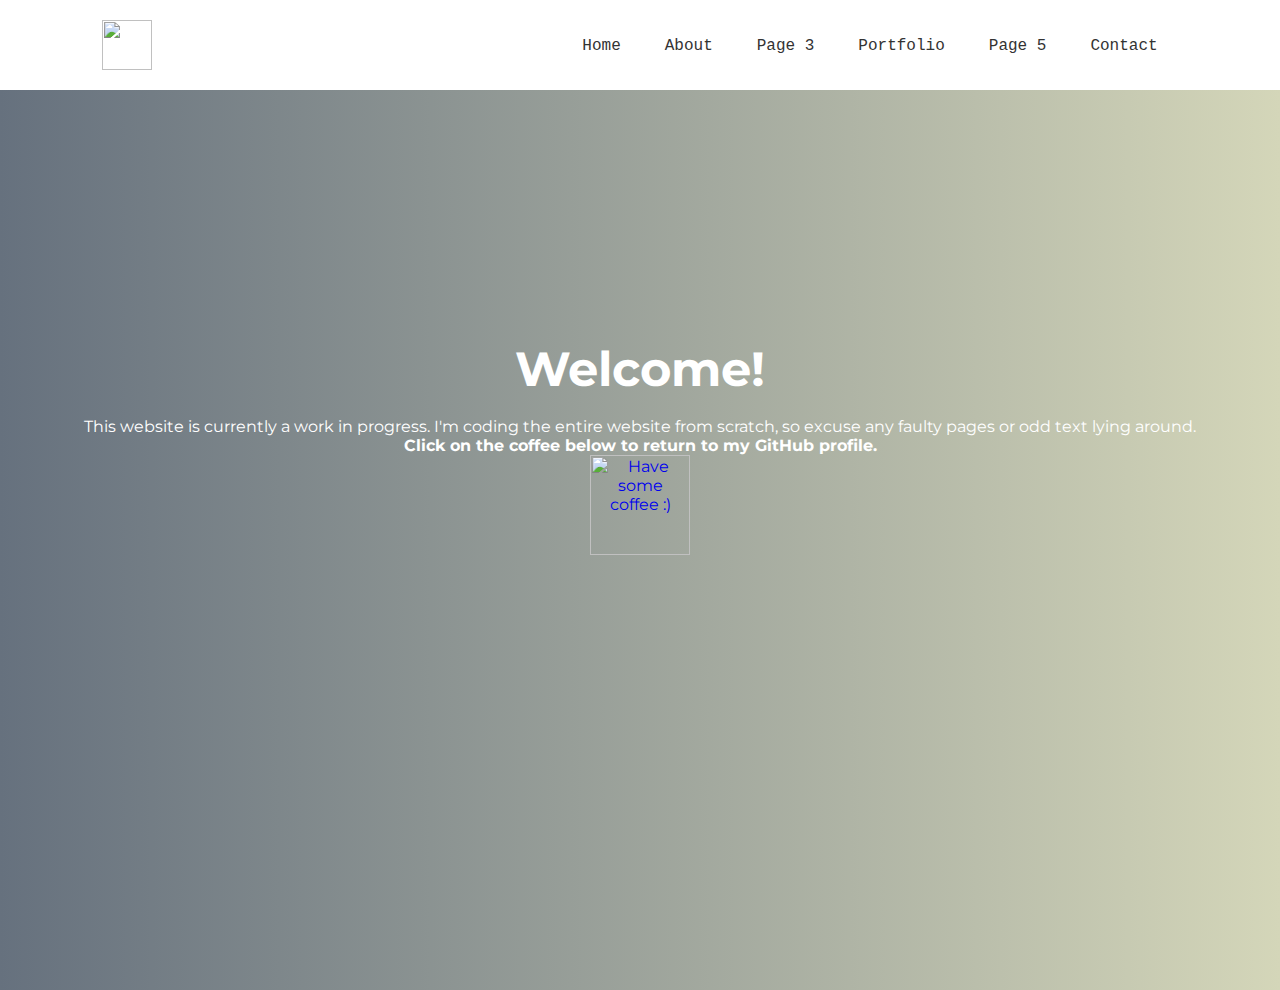
==== index.html @ acee1155 "Update" ====
<html>

<head>
    <title>Draft Webpage - KB</title>
    <link rel="stylesheet" href="css/style.css">
	<meta name="viewport" content="width=device-width, initial-scale=1">
</head>

<body>
  
	<nav>
    <div class="logo">
      <img src="https://images.unsplash.com/photo-1616197151166-93dc9b4528d8?ixlib=rb-1.2.1&ixid=MnwxMjA3fDB8MHxwaG90by1wYWdlfHx8fGVufDB8fHx8&auto=format&fit=crop&w=1964&q=80">
    </div>
        <ul>
          <li><a href="index.html">Home</a></li>
          <li><a href="html/about.html">About</a></li>
          <li><a href="">Page 3</a></li>
          <li><a href="html/portfolio.html">Portfolio</a></li>
          <li><a href="">Page 5</a></li>
          <li><a href="html/contact.html">Contact</a></li>
        </ul>
      </nav>
 
	<main>
	<section>
		<div class="main">
		<div class="txt">
			<h1><font size="+12">Welcome!</font></h1><br>
		<p>This website is currently a work in progress. I'm coding the entire website from scratch, so excuse any faulty pages or
		odd text lying around. <br><b>Click on the coffee below to return to my GitHub profile.</b></p>
    
		<a href="https://github.com/kaseypsbrice"><img src="https://media3.giphy.com/media/pEuD18F5xjR9SNVmYz/giphy.gif?cid=ecf05e47gdwngt16tetds5hsq3zgzb7yy2kfrdfjmtv0ef5a&rid=giphy.gif&ct=s" alt="Have some coffee :)" width="100" height="100"></a>
	</section>
	</main>

</body>

</html>
---- css/style.css ----
@import url('https://fonts.googleapis.com/css2?family=Montserrat:wght@100;200;300;400&display=swap');

*{
  margin: 0;
  padding: 0;
  font-family: 'Montserrat', sans-serif;
}
.main{
  background: linear-gradient(to right, #66717E, #D4D6B9);
  height: 100vh;
  width: 100%;
  color: #fff;
  overflow: hidden;
  position: relative;
}

nav{
  display: flex;
  position: sticky;
  align-items: center;
  padding: 20px 8%;
}
nav ul{
  flex: 1;
  text-align: right;
}
nav ul li{
  display: inline-block;
  list-style: none;
  margin: 0 20px;
}
nav ul li a{
  font-family: Courier New;
  text-decoration: none;
  color: #333
}

.logo{
  flex-basis: 20%;
}
.logo img{
  float: left;
  width: 50px;
}

.txt{
  margin: 30px;
  margin-top: 250px;
  text-align: center;
}

.page{
  background-image: url("https://images.unsplash.com/photo-1504600770771-fb03a6961d33?ixlib=rb-1.2.1&ixid=MnwxMjA3fDB8MHxwaG90by1wYWdlfHx8fGVufDB8fHx8&auto=format&fit=crop&w=2682&q=80");
}

.contact-page{
  margin-top: 250px;
  text-align: center;
}
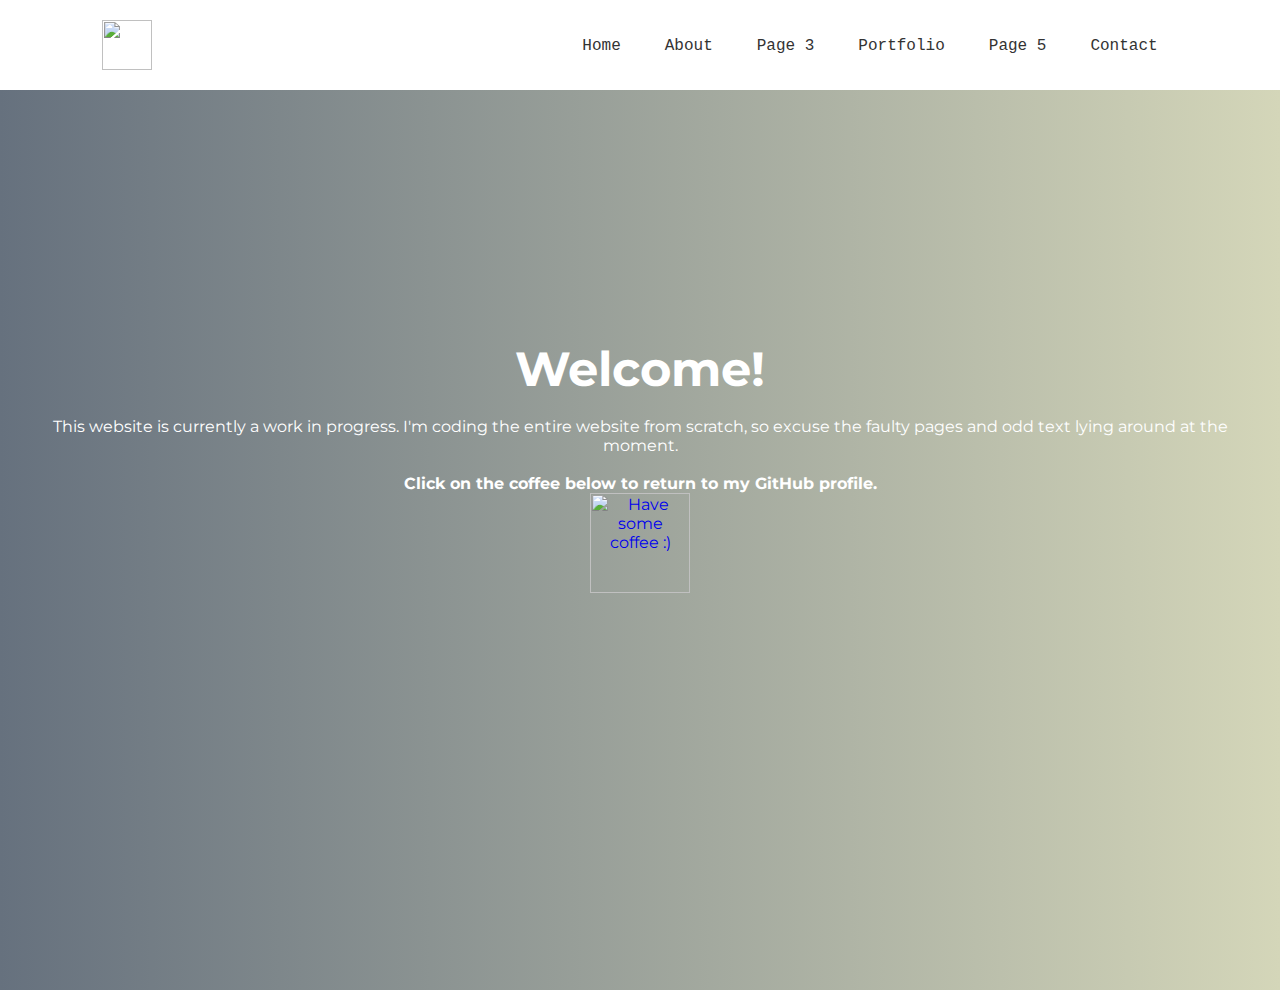
==== commit c59bcf97: "Update" ====
--- a/index.html
+++ b/index.html
@@ -25,10 +25,10 @@
 	<main>
 	<section>
 		<div class="main">
-		<div class="txt">
+		<div class="main-txt">
 			<h1><font size="+12">Welcome!</font></h1><br>
-		<p>This website is currently a work in progress. I'm coding the entire website from scratch, so excuse any faulty pages or
-		odd text lying around. <br><b>Click on the coffee below to return to my GitHub profile.</b></p>
+		<p>This website is currently a work in progress. I'm coding the entire website from scratch, so excuse the faulty pages and
+		odd text lying around at the moment. <br><br><b>Click on the coffee below to return to my GitHub profile.</b></p>
     
 		<a href="https://github.com/kaseypsbrice"><img src="https://media3.giphy.com/media/pEuD18F5xjR9SNVmYz/giphy.gif?cid=ecf05e47gdwngt16tetds5hsq3zgzb7yy2kfrdfjmtv0ef5a&rid=giphy.gif&ct=s" alt="Have some coffee :)" width="100" height="100"></a>
 	</section>
--- a/css/style.css
+++ b/css/style.css
@@ -43,7 +43,7 @@
   width: 50px;
 }
 
-.txt{
+.main-txt{
   margin: 30px;
   margin-top: 250px;
   text-align: center;
@@ -51,9 +51,4 @@
 
 .page{
   background-image: url("https://images.unsplash.com/photo-1504600770771-fb03a6961d33?ixlib=rb-1.2.1&ixid=MnwxMjA3fDB8MHxwaG90by1wYWdlfHx8fGVufDB8fHx8&auto=format&fit=crop&w=2682&q=80");
-}
-
-.contact-page{
-  margin-top: 250px;
-  text-align: center;
-}
+}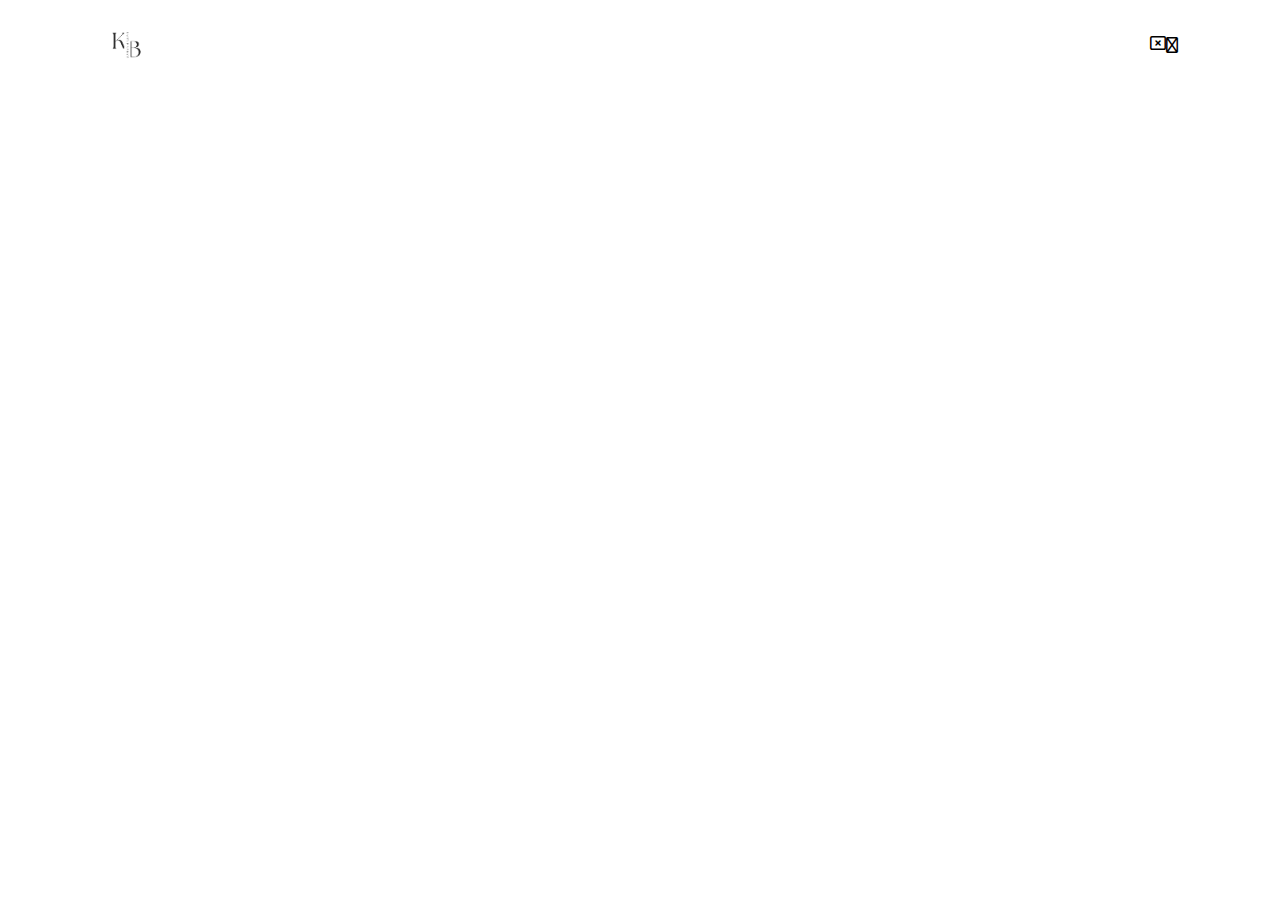
==== commit b6d6593d: "Home Update" ====
--- a/index.html
+++ b/index.html
@@ -3,35 +3,35 @@
 <head>
     <title>Draft Webpage - KB</title>
     <link rel="stylesheet" href="css/style.css">
+    <link rel="stylesheet" href="https://cdnjs.cloudflare.com/ajax/libs/font-awesome/6.1.1/css/all.min.css">
 	<meta name="viewport" content="width=device-width, initial-scale=1">
 </head>
 
 <body>
-  
+  <main>
+    <section class="header">
 	<nav>
     <div class="logo">
-      <img src="https://images.unsplash.com/photo-1616197151166-93dc9b4528d8?ixlib=rb-1.2.1&ixid=MnwxMjA3fDB8MHxwaG90by1wYWdlfHx8fGVufDB8fHx8&auto=format&fit=crop&w=1964&q=80">
+      <img src="./images/6.png">
     </div>
         <ul>
           <li><a href="index.html">Home</a></li>
           <li><a href="html/about.html">About</a></li>
           <li><a href="">Page 3</a></li>
           <li><a href="html/portfolio.html">Portfolio</a></li>
-          <li><a href="">Page 5</a></li>
+          <li><a href="html/blog.html">Blog</a></li>
           <li><a href="html/contact.html">Contact</a></li>
+          <i class="fa-regular fa-rectangle-xmark"></i>
         </ul>
+        <i class="fa-regular fa-bars"></i>
       </nav>
- 
-	<main>
-	<section>
-		<div class="main">
-		<div class="main-txt">
-			<h1><font size="+12">Welcome!</font></h1><br>
+
+  <div class="text-box">
+			<h1>Welcome!</h1><br>
 		<p>This website is currently a work in progress. I'm coding the entire website from scratch, so excuse the faulty pages and
-		odd text lying around at the moment. <br><br><b>Click on the coffee below to return to my GitHub profile.</b></p>
-    
-		<a href="https://github.com/kaseypsbrice"><img src="https://media3.giphy.com/media/pEuD18F5xjR9SNVmYz/giphy.gif?cid=ecf05e47gdwngt16tetds5hsq3zgzb7yy2kfrdfjmtv0ef5a&rid=giphy.gif&ct=s" alt="Have some coffee :)" width="100" height="100"></a>
-	</section>
+		odd text lying around at the moment.</p>
+    </div>
+  </section>
 	</main>
 
 </body>
--- a/css/style.css
+++ b/css/style.css
@@ -5,6 +5,57 @@
   padding: 0;
   font-family: 'Montserrat', sans-serif;
 }
+
+.header{
+  min-height: 100vh;
+  width: 100%;
+  background-image: url(https://images.unsplash.com/photo-1485470733090-0aae1788d5af?ixlib=rb-1.2.1&ixid=MnwxMjA3fDB8MHxwaG90by1wYWdlfHx8fGVufDB8fHx8&auto=format&fit=crop&w=1517&q=80);
+  background-position: center;
+  background-size: cover;
+  position: relative;
+}
+
+.text-box{
+  width: 90%;
+  color: #fff;
+  position: absolute;
+  top: 50%;
+  left: 50%;
+  transform: translate(-50%, -50%);
+  text-align: center;
+}
+.text-box h1{
+  font-size: 58px;
+}
+.text-box p{
+  margin: 10px 0 40px;
+  font-size: 14px;
+  color: #fff;
+}
+
+nav .fa{
+  display: none;
+}
+
+@media(max-width: 700px){
+  .text-box h1{
+    font-size: 20px;
+  }
+  nav ul li{
+    display: block;
+  }
+  nav{
+    position: absolute;
+    background: #f44336;
+    height: 100vh;
+    width: 200px;
+    top: 0;
+    right: 0;
+    text-align: left;
+    z-index: 2;
+  }
+}
+
 .main{
   background: linear-gradient(to right, #66717E, #D4D6B9);
   height: 100vh;
@@ -32,7 +83,19 @@
 nav ul li a{
   font-family: Courier New;
   text-decoration: none;
-  color: #333
+  color: #fff
+}
+nav ul li::after{
+  content: '';
+  width: 0%;
+  height: 2px;
+  background: #fff;
+  display: block;
+  margin: auto;
+  transition: 0.5s;
+}
+nav ul li:hover::after{
+  width: 100%;
 }
 
 .logo{
@@ -47,8 +110,4 @@
   margin: 30px;
   margin-top: 250px;
   text-align: center;
-}
-
-.page{
-  background-image: url("https://images.unsplash.com/photo-1504600770771-fb03a6961d33?ixlib=rb-1.2.1&ixid=MnwxMjA3fDB8MHxwaG90by1wYWdlfHx8fGVufDB8fHx8&auto=format&fit=crop&w=2682&q=80");
 }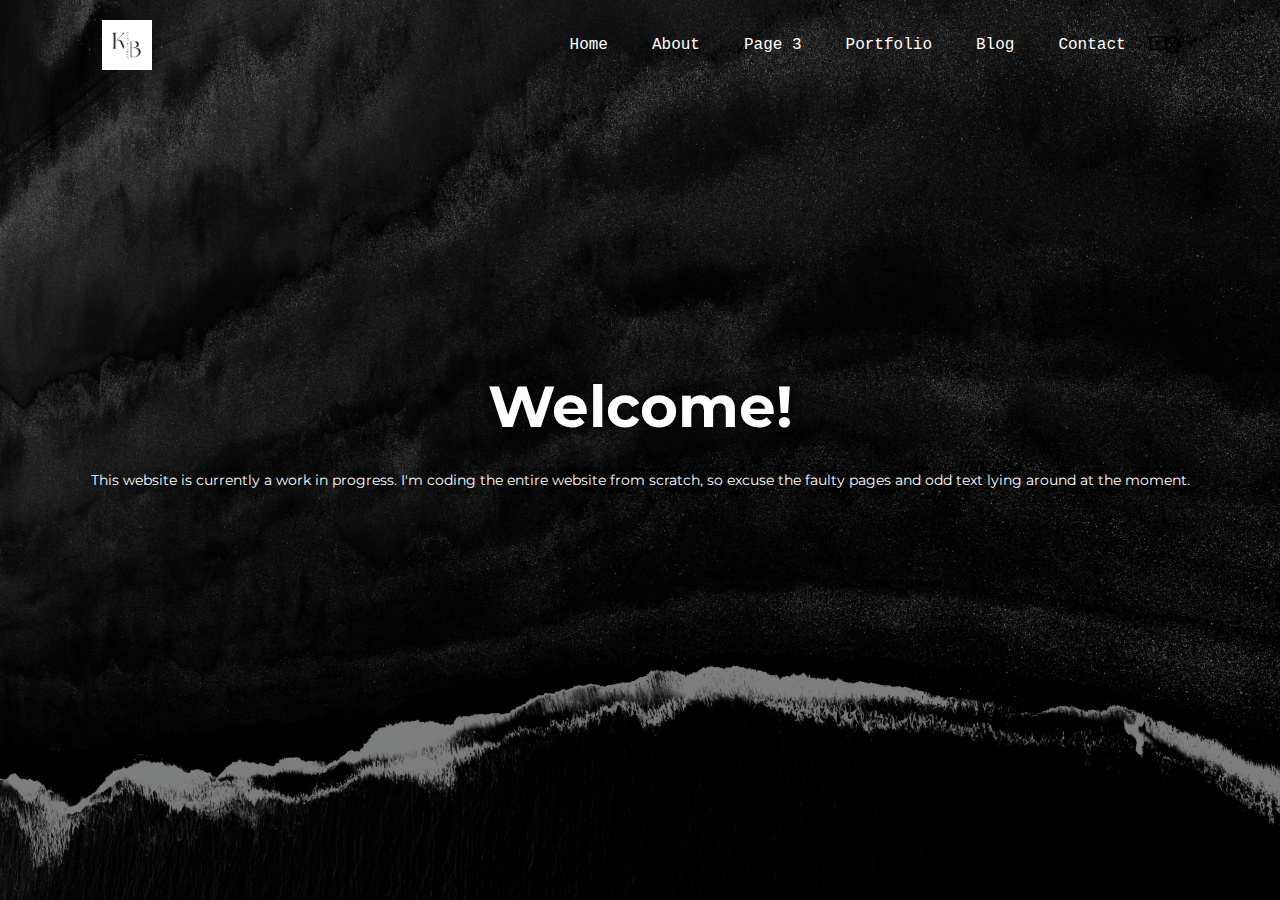
==== commit 579a44d8: "Update" ====
--- a/index.html
+++ b/index.html
@@ -1,6 +1,10 @@
+<!DOCTYPE html>
+<html lang="en">
+
 <html>
 
 <head>
+    <meta charset="UTF-8">
     <title>Draft Webpage - KB</title>
     <link rel="stylesheet" href="css/style.css">
     <link rel="stylesheet" href="https://cdnjs.cloudflare.com/ajax/libs/font-awesome/6.1.1/css/all.min.css">
--- a/css/style.css
+++ b/css/style.css
@@ -9,7 +9,8 @@
 .header{
   min-height: 100vh;
   width: 100%;
-  background-image: url(https://images.unsplash.com/photo-1485470733090-0aae1788d5af?ixlib=rb-1.2.1&ixid=MnwxMjA3fDB8MHxwaG90by1wYWdlfHx8fGVufDB8fHx8&auto=format&fit=crop&w=1517&q=80);
+  background-image: url(../images/jeremy-bishop-rqWoB4LFgmc-unsplash.jpg);
+  background-color: black;
   background-position: center;
   background-size: cover;
   position: relative;
@@ -23,6 +24,7 @@
   left: 50%;
   transform: translate(-50%, -50%);
   text-align: center;
+  text-shadow: black 0px 0px 10px;
 }
 .text-box h1{
   font-size: 58px;
@@ -54,15 +56,6 @@
     text-align: left;
     z-index: 2;
   }
-}
-
-.main{
-  background: linear-gradient(to right, #66717E, #D4D6B9);
-  height: 100vh;
-  width: 100%;
-  color: #fff;
-  overflow: hidden;
-  position: relative;
 }
 
 nav{
@@ -106,8 +99,90 @@
   width: 50px;
 }
 
-.main-txt{
-  margin: 30px;
-  margin-top: 250px;
+/* Contact Page Style Sheet */
+
+.contact-container{
+  width: 90%;
+  max-width: 500px;
+  margin: auto;
+  margin-top: 10cm;
+  padding: 40px;
+  box-shadow: 0px 0px 20px white;
+  color: black;
+  background-color: #fff;
+  border-radius: 20px;
+  margin-bottom: 20px;
+}
+
+.form-group{
+  width: 100%;
+  margin-top: 20px;
+  font-size: 20px;
+}
+.form-group input,
+.form-group textarea{
+  width: 100%;
+  padding: 5px;
+  font-size: 18px;
+  border: 1px solid grey;
+  margin-top: 5px;
+}
+
+textarea{
+  resize: vertical;
+}
+
+button[type="submit"]{
+  width: 100%;
+  border: none;
+  outline: none;
+  padding: 20px;
+  font-size: 24px;
+  border-radius: 8px;
+  margin-top: 10px;
   text-align: center;
+  cursor: pointer;
+  transition: .5s;
+}
+button[type="submit"]:hover{
+  background-color: lightblue;
+}
+
+.success-container{
+  color: black;
+  margin: auto;
+  display: flex;
+  align-items: center;
+  justify-content: center;
+  flex-direction: column;
+}
+
+#status{
+  width: 90%;
+  max-width: 500px;
+  text-align: center;
+  padding: 10px;
+  border-radius: 8px;
+}
+#status.success{
+  background-color: #B4F8C8;
+  animation: status 4s ease forwards;
+}
+#status.error{
+  background-color: #FFAEBC;
+  animation: status 4s ease forwards;
+}
+@keyframes status{
+  0%{
+    opacity: 1;
+    pointer-events: all;
+  }
+  90%{
+    opacity: 1;
+    pointer-events: all;
+  }
+  100%{
+    opacity: 0;
+    pointer-events: none;
+  }
 }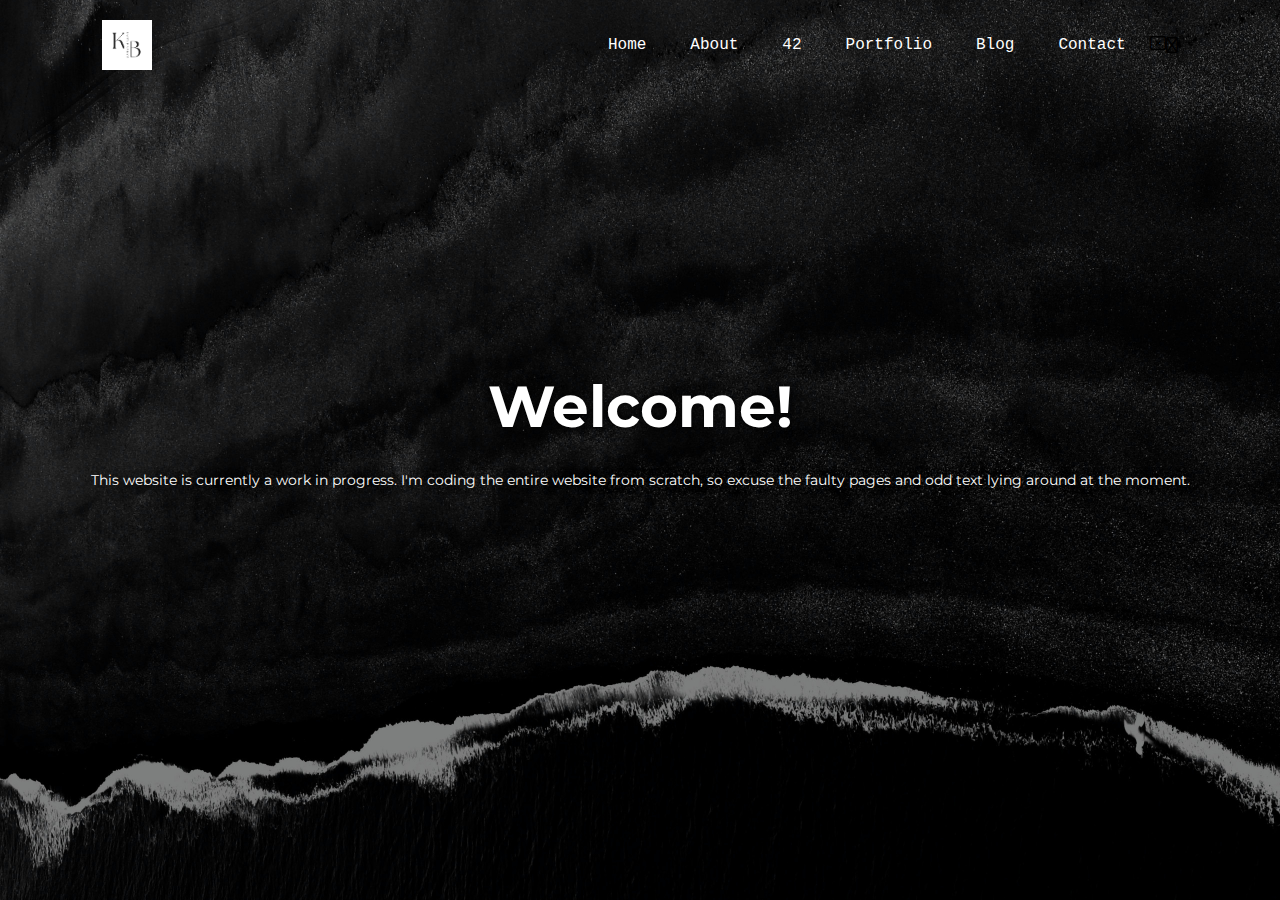
==== commit 58c0e2fc: "Edited displayed pg messages" ====
--- a/index.html
+++ b/index.html
@@ -5,7 +5,7 @@
 
 <head>
     <meta charset="UTF-8">
-    <title>Draft Webpage - KB</title>
+    <title>Home | KB</title>
     <link rel="stylesheet" href="css/style.css">
     <link rel="stylesheet" href="https://cdnjs.cloudflare.com/ajax/libs/font-awesome/6.1.1/css/all.min.css">
 	<meta name="viewport" content="width=device-width, initial-scale=1">
@@ -21,7 +21,7 @@
         <ul>
           <li><a href="index.html">Home</a></li>
           <li><a href="html/about.html">About</a></li>
-          <li><a href="">Page 3</a></li>
+          <li><a href="html/42.html">42</a></li>
           <li><a href="html/portfolio.html">Portfolio</a></li>
           <li><a href="html/blog.html">Blog</a></li>
           <li><a href="html/contact.html">Contact</a></li>
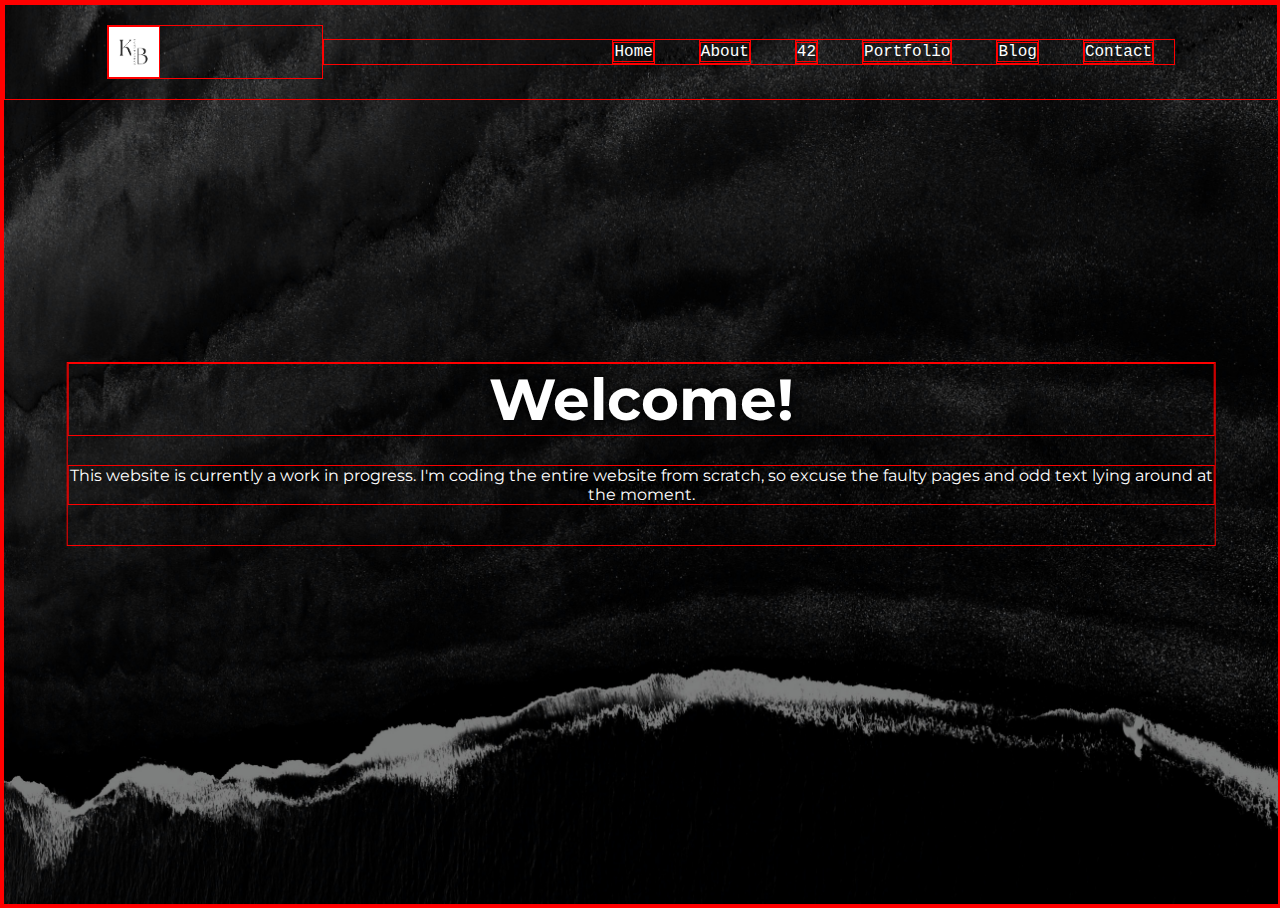
==== commit 36b9dc95: "General Edit + Wiki Page Fix" ====
--- a/index.html
+++ b/index.html
@@ -25,9 +25,7 @@
           <li><a href="html/portfolio.html">Portfolio</a></li>
           <li><a href="html/blog.html">Blog</a></li>
           <li><a href="html/contact.html">Contact</a></li>
-          <i class="fa-regular fa-rectangle-xmark"></i>
         </ul>
-        <i class="fa-regular fa-bars"></i>
       </nav>
 
   <div class="text-box">
--- a/css/style.css
+++ b/css/style.css
@@ -4,6 +4,7 @@
   margin: 0;
   padding: 0;
   font-family: 'Montserrat', sans-serif;
+  border: 1px solid red;
 }
 
 .header{
@@ -31,13 +32,15 @@
 }
 .text-box p{
   margin: 10px 0 40px;
-  font-size: 14px;
+  font-size: 16px;
   color: #fff;
 }
 
 nav .fa{
   display: none;
 }
+
+/* DRAFTED SIDE BAR WHEN MOBILE DEVICE 
 
 @media(max-width: 700px){
   .text-box h1{
@@ -57,6 +60,7 @@
     z-index: 2;
   }
 }
+*/
 
 nav{
   display: flex;
@@ -105,7 +109,7 @@
   width: 90%;
   max-width: 500px;
   margin: auto;
-  margin-top: 10cm;
+  margin-top: 2em;
   padding: 40px;
   box-shadow: 0px 0px 20px white;
   color: black;
@@ -185,4 +189,51 @@
     opacity: 0;
     pointer-events: none;
   }
+}
+
+/* 42 wiki setup */
+
+
+.page-template{
+  margin-left: 300px;
+  padding: 20px;
+}
+
+.technical-nav{
+  position: fixed;
+  padding: 2cm;
+  border-right: 3px solid white;
+  height: 100%;
+  overflow: scroll;
+}
+
+.tech-nav-link{
+  padding: 3px;
+  text-decoration: none;
+  color: white;
+  cursor: pointer;
+}
+a.tech-nav-link:hover{
+  color: lightskyblue;
+}
+
+.deafult-container{
+  color: white;
+  display: flex;
+  align-items: center;
+  justify-content: center;
+  flex-direction: column;
+  text-shadow: black 0px 0px 10px;
+}
+
+.deafult-container h1{
+  font-size: 58px;
+}
+
+.deafult-container p{
+  padding-top: 1cm;
+  margin: 10px 0 40px;
+  font-size: 16px;
+  line-height: 1.5em;
+  color: white;
 }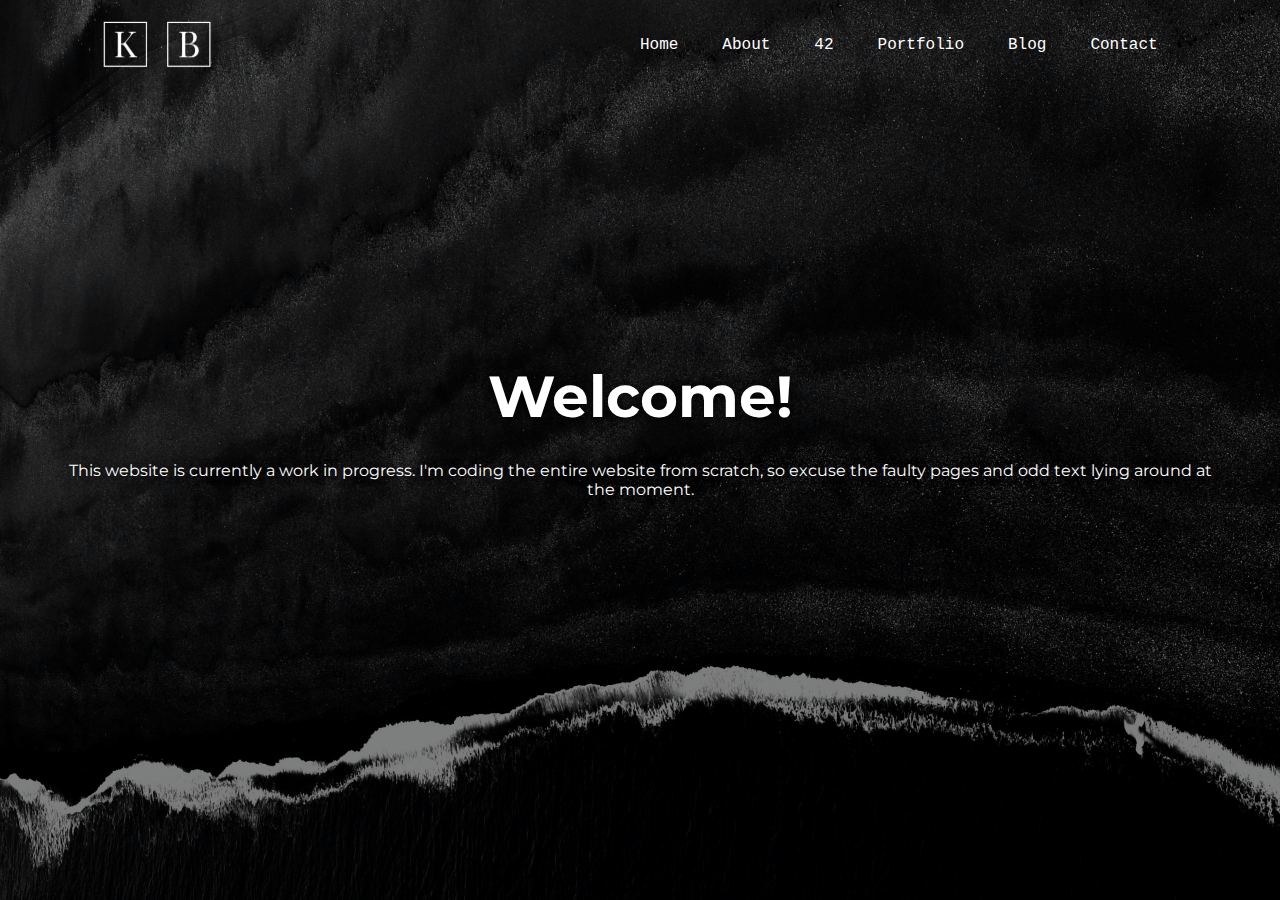
==== commit 52f5aeba: "Testing" ====
--- a/index.html
+++ b/index.html
@@ -16,7 +16,7 @@
     <section class="header">
 	<nav>
     <div class="logo">
-      <img src="./images/6.png">
+      <img src="./images/KB.png">
     </div>
         <ul>
           <li><a href="index.html">Home</a></li>
@@ -28,11 +28,12 @@
         </ul>
       </nav>
 
-  <div class="text-box">
+  <div class="text-box experiment">
 			<h1>Welcome!</h1><br>
 		<p>This website is currently a work in progress. I'm coding the entire website from scratch, so excuse the faulty pages and
 		odd text lying around at the moment.</p>
     </div>
+
   </section>
 	</main>
 
--- a/css/style.css
+++ b/css/style.css
@@ -4,7 +4,7 @@
   margin: 0;
   padding: 0;
   font-family: 'Montserrat', sans-serif;
-  border: 1px solid red;
+  /* border: 1px solid red; */
 }
 
 .header{
@@ -100,7 +100,7 @@
 }
 .logo img{
   float: left;
-  width: 50px;
+  width: 110px;
 }
 
 /* Contact Page Style Sheet */
@@ -220,14 +220,13 @@
 .deafult-container{
   color: white;
   display: flex;
-  align-items: center;
-  justify-content: center;
   flex-direction: column;
   text-shadow: black 0px 0px 10px;
+  padding-left: 2cm;
 }
 
 .deafult-container h1{
-  font-size: 58px;
+  font-size: 50px;
 }
 
 .deafult-container p{
@@ -236,4 +235,23 @@
   font-size: 16px;
   line-height: 1.5em;
   color: white;
+}
+
+/* Homepage Experiments */
+
+.experiment {
+  animation-duration: 3s;
+  animation-name: slidingtext;
+  animation-iteration-count: 1;
+}
+
+@keyframes slidingtext {
+0% {
+  margin-top: 5%;
+  opacity: 0;
+}
+100% {
+  margin-top: 0%;
+  opacity: 1.0;
+}
 }